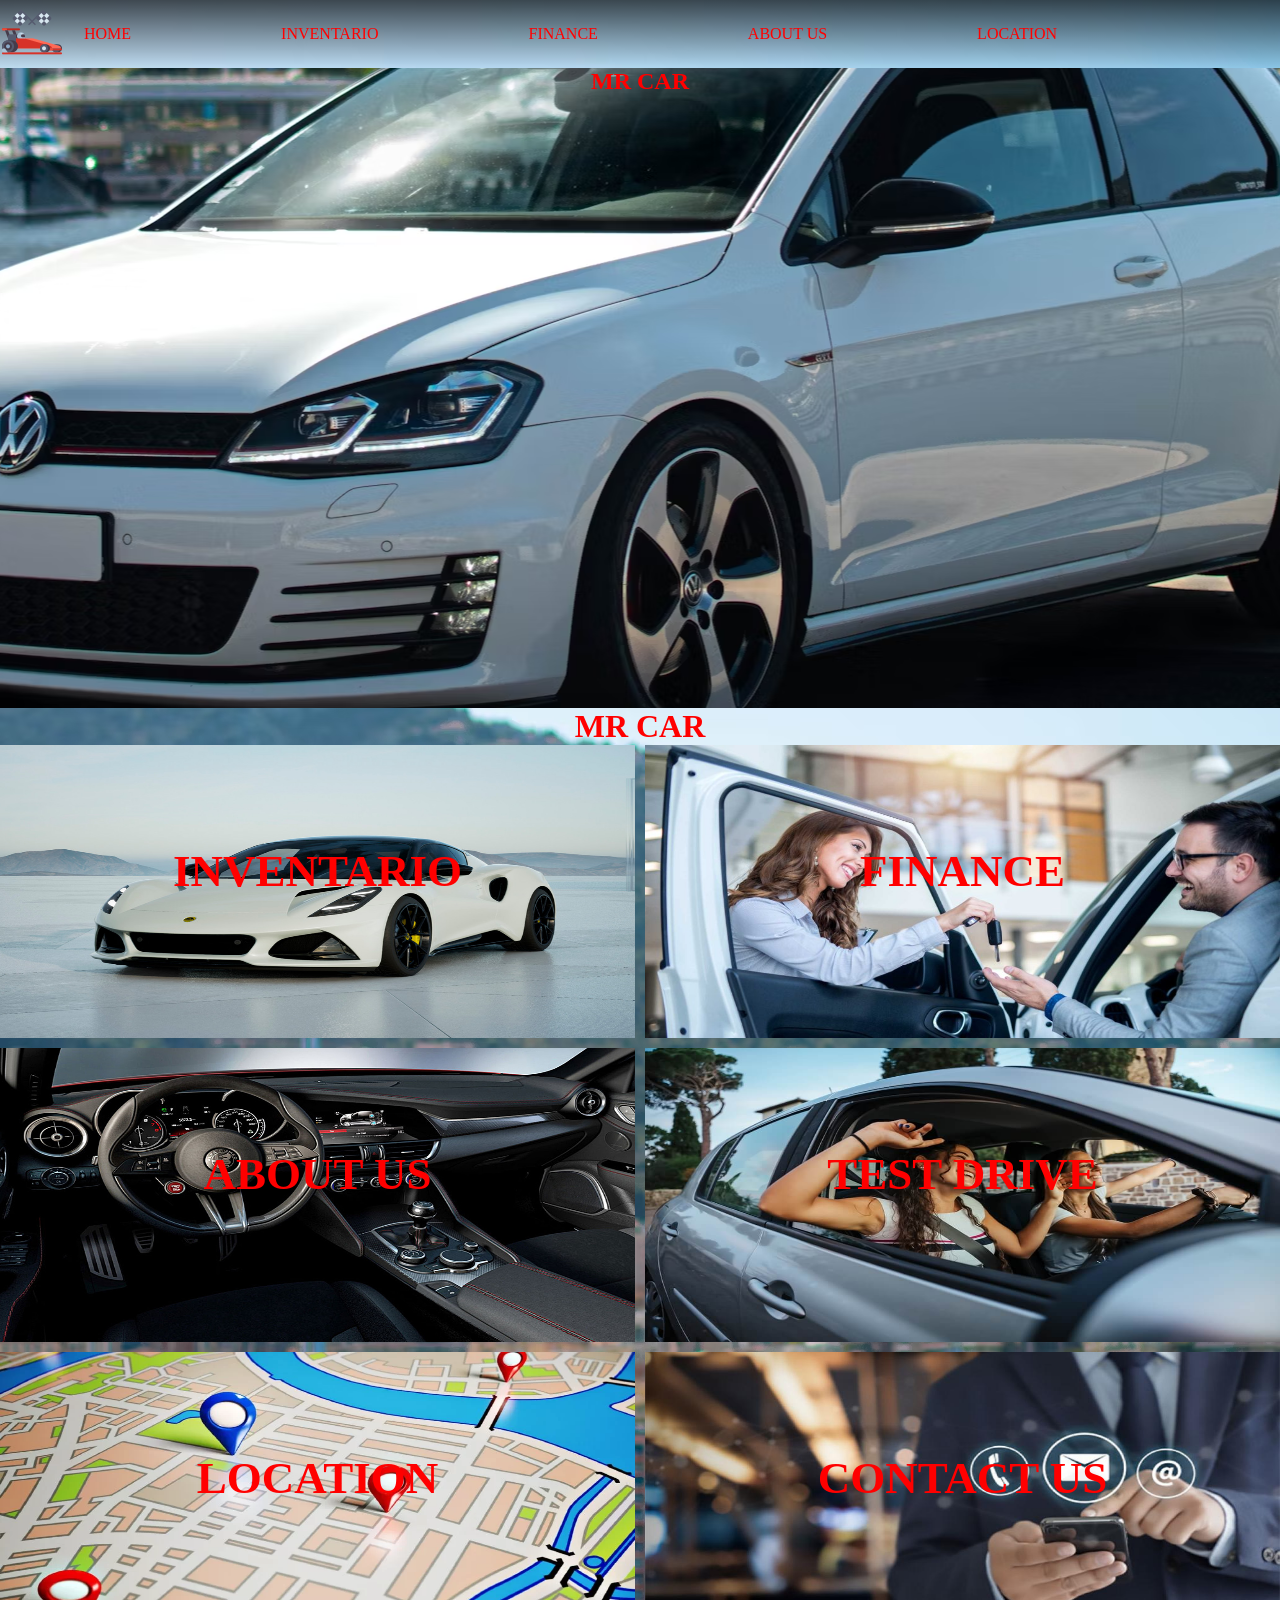
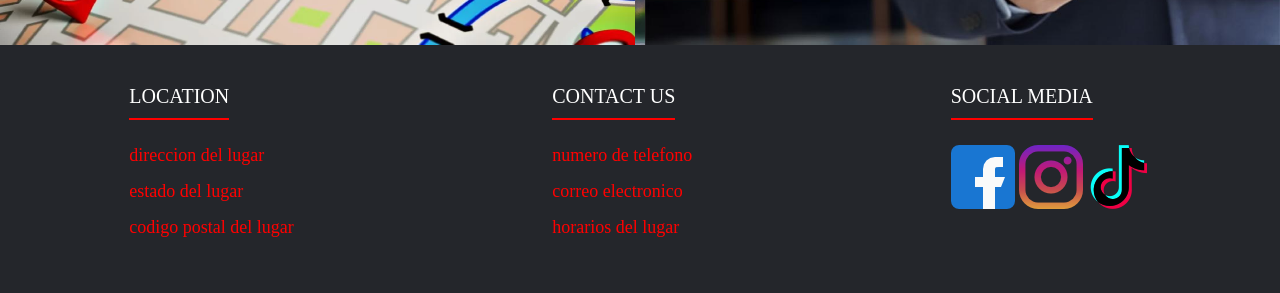
==== index.html @ 19e283dc "proyecto sass" ====
<!DOCTYPE html>
<html lang="en">
<head>
    <meta charset="UTF-8">
    <meta name="viewport" content="width=device-width, initial-scale=1.0">
    <meta name="title" content="Mr Car - La solucion a tu movilidad">
    <meta name="description" content="Encontra los mejores precios del mercado a la hora de tener que moverte">
    <title>Mr Car</title>
    <link rel="stylesheet" href="./css/style.css">
</head>
<body class="indexPrin">
    <header class="header">
        <a href="./index.html"><img src="./assets/logo.png" alt=""></a>
        <nav>
            <ul class="barraNav">
                <li><a href="#">HOME</a></li>
                <li><a href="./pages/inventario.html">INVENTARIO</a></li>
                <li><a href="./pages/finance.html">FINANCE</a></li>
                <li><a href="./pages/aboutus.html">ABOUT US</a></li>
                <li><a href="./pages/location.html">LOCATION</a></li>
            </ul>
        </nav>
    </header>
    <main>
        <section class="section-principal">
            <div>
                <h1 class="tracking-in-contract">mr car</h1>
            </div>
        </section>
        <div>
            <h1 class="tracking-in-contract">mr car</h1>
        </div>
        <div class="gridindex">
            <section class="sectionmain-1">
                <div>
                    <p>INVENTARIO</p>
                </div>
            </section>
            <section class="sectionmain-2">
                <div>
                    <p>FINANCE</p>
                </div>
            </section>
            <section class="sectionmain-3">
                <div>
                    <p>ABOUT US</p>
                </div>
            </section>
            <section class="sectionmain-4">
                <div>
                    <p>TEST DRIVE</p>
                </div>
            </section>
            <section class="sectionmain-5">
                <div>
                    <p>LOCATION</p>
                </div>
            </section>
            <section class="sectionmain-6">
                <div>
                    <p>CONTACT US</p>
                </div>
            </section>
        </div>
    </main>
    <footer class="piedepag">
        <div class="links">
            <h2>LOCATION</h2>
            <ul>
                <li><a href="#">direccion del lugar</a></li>
                <li><a href="#">estado del lugar</a></li>
                <li><a href="#">codigo postal del lugar</a></li>
            </ul>
        </div>
            <div class="links">
                <h2>CONTACT US</h2>
                <ul>
                    <li><a href="#">numero de telefono</a></li>
                    <li><a href="#">correo electronico</a></li>
                    <li><a href="#">horarios del lugar</a></li>
                </ul>
            </div>
                <div class="links">
                    <h2>SOCIAL MEDIA</h2>
                    <div class="socialmedia">
                        <img src="../assets/facebook.png" alt="">
                        <img src="../assets/instagram.png" alt="">
                        <img src="../assets/tik-tok.png" alt="">
                    </div>
                </div>
</footer>
</body>
</html>
---- css/style.css ----
/*
primero van los partials de la carpeta utilities
*/
/*
despues los partials de la capeta base
*/
* {
  margin: 0;
  padding: 0;
  box-sizing: border-box;
  list-style: none;
}

/*
luego los de la carpeta layout
*/
.header {
  background: linear-gradient(rgba(0, 0, 0, 0.6666666667), transparent);
  width: 100%;
  display: flex;
  flex-direction: row;
  align-items: center;
  gap: 1.25rem;
}
.header .barraNav {
  list-style: none;
  display: flex;
  gap: 150px;
}
.header li a {
  text-decoration: none;
  color: red;
}
.header li a:hover {
  background-color: white;
  border-radius: 4px;
}

h1 {
  color: red;
  text-align: center;
  text-transform: uppercase;
}

.gridindex {
  display: grid;
  width: 100%;
  height: 100vh;
  grid-template-columns: repeat(6, 1fr);
  grid-template-rows: repeat(3, 1fr);
  grid-template-areas: "sectionmain-1 sectionmain-1 sectionmain-1 sectionmain-2 sectionmain-2 sectionmain-2" "sectionmain-3 sectionmain-3 sectionmain-3 sectionmain-4 sectionmain-4 sectionmain-4" "sectionmain-5 sectionmain-5 sectionmain-5 sectionmain-6 sectionmain-6 sectionmain-6";
  gap: 10px;
}

.sectionmain-1, .sectionmain-6, .sectionmain-5, .sectionmain-4, .sectionmain-3, .sectionmain-2 {
  background-image: url("../assets/poligono1.jpg");
  grid-area: sectionmain-1;
  background-position: center;
  object-fit: contain;
  text-align: center;
  color: red;
  background-size: 100% 100%;
}
.sectionmain-1 div p, .sectionmain-6 div p, .sectionmain-5 div p, .sectionmain-4 div p, .sectionmain-3 div p, .sectionmain-2 div p {
  margin: 100px;
  font-size: 45px;
  font-weight: bold;
}
.sectionmain-1:hover, .sectionmain-6:hover, .sectionmain-5:hover, .sectionmain-4:hover, .sectionmain-3:hover, .sectionmain-2:hover {
  color: white;
}

.sectionmain-2 {
  grid-area: sectionmain-2;
  background-image: url("../assets/poligono2.jpg");
}

.sectionmain-3 {
  grid-area: sectionmain-3;
  background-image: url("../assets/poligono3.jpg");
}

.sectionmain-4 {
  grid-area: sectionmain-4;
  background-image: url("../assets/poligono4.jpg");
}

.sectionmain-5 {
  grid-area: sectionmain-5;
  background-image: url("../assets/poligono55.jpg");
}

.sectionmain-6 {
  grid-area: sectionmain-6;
  background-image: url("../assets/poligono6.jpg");
}

.grid-container {
  display: grid;
  width: 100%;
  height: 300px;
  grid-template-columns: 16% 16% 16% 16% 16% 16%;
  margin-top: 100px;
}

.seccion-2, .seccion-5, .seccion-4, .seccion-3 {
  background-image: url("../assets/linea1.jpg");
  object-fit: contain;
  background-position: center;
  max-width: 100%;
  max-height: 100%;
}

.seccion-3 {
  background-image: url("../assets/linea2.jpg");
}

.seccion-4 {
  background-image: url("../assets/linea3.jpg");
}

.seccion-5 {
  background-image: url("../assets/linea4.jpg");
}

.productos {
  width: 450px;
  height: 500px;
}

.card-container {
  display: flex;
  flex-direction: row;
  justify-content: space-between;
  margin: 30px;
}

.card-container2 {
  display: flex;
  flex-direction: row;
  justify-content: space-between;
  margin: 30px;
}

.card1-img {
  width: 100%;
  height: 60%;
}
.card1-img img {
  width: 100%;
  height: 100%;
  object-fit: contain;
}

.card1 {
  text-align: center;
}

.lineatiempo, .finance p, .locationsite p {
  color: red;
  width: 500px;
  height: 100px;
  text-align: center;
  justify-self: center;
  margin-top: 20px;
}

.boton {
  border-style: solid;
  border-width: 3px;
  background-color: red;
  margin: 10px 10px;
  width: 200px;
  height: 40px;
}

form {
  display: flex;
  justify-content: center;
  align-items: center;
  flex-direction: column;
  height: 500px;
}

.submit {
  padding: 8px 20px;
  margin: 10px;
  border-radius: 4px;
  background-color: red;
  border: red;
  color: black;
  font-weight: bold;
}

input {
  width: 300px;
  height: 40px;
  background-color: black;
  color: red;
}

.indexPrin {
  background-image: url("../assets/golfgti fondo.avif");
  width: 100%;
}

.section-principal {
  background-image: url("../assets/golfgti fondo.avif");
  width: 100%;
  height: 40rem;
  background-position: center 1200px;
}

.locationsite div {
  display: flex;
  justify-content: center;
  width: 400px;
  height: 400px;
  justify-self: center;
  margin-bottom: 25px;
}

.inventario {
  background-image: url("../assets/fondo3.avif");
  width: 100%;
  height: 100%;
  background-position: center 1250px;
}

.finance {
  background-image: url("../assets/fondo6.avif");
  width: 100%;
  height: 100%;
  background-position: center 1250px;
}

.location {
  background-image: url("../assets/locationfondo.jpg");
  width: 100%;
  height: 100%;
  background-position: center 1200px;
}

.aboutus {
  background-image: url("../assets/fondo2.avif");
  width: 100%;
  height: 100%;
  background-position: center 1250px;
}

.piedepag {
  background-color: #24262b;
  padding: 40px 0;
  display: flex;
  justify-content: space-around;
}
.piedepag .links h2 {
  font-size: 20px;
  color: white;
  margin-bottom: 25px;
  font-weight: 500;
  border-bottom: 2px solid red;
  padding-bottom: 10px;
  display: inline-block;
}
.piedepag .links ul li a {
  font-size: 18px;
  text-decoration: none;
  list-style: none;
  color: red;
  display: block;
  margin-bottom: 15px;
}
.piedepag .links ul li a:hover {
  color: white;
  padding-left: 6px;
}

/*
despues los components
*/
.tracking-in-contract {
  -webkit-animation: tracking-in-contract 1s cubic-bezier(0.215, 0.61, 0.355, 1) both;
  animation: tracking-in-contract 1s cubic-bezier(0.215, 0.61, 0.355, 1) both;
}

@keyframes tracking-in-contract {
  0% {
    letter-spacing: 1em;
    opacity: 0;
  }
  40% {
    opacity: 0.6;
  }
  100% {
    letter-spacing: normal;
    opacity: 1;
  }
}
@media (max-width: 1024px) {
  .header {
    flex-direction: column;
    background-color: #24262b;
    width: 100%;
  }
  .barraNav {
    flex-direction: row;
  }
  .parrafo {
    justify-self: center;
    width: 100%;
  }
  .parrafo p {
    justify-self: center;
    width: 100%;
    text-align: center;
  }
  .lineatiempo p, .locationsite p p, .finance p p {
    text-align: center;
  }
  .grid-container {
    display: grid;
    width: 100%;
    height: 300px;
    grid-template-columns: 75px 22% 22% 23% 23% 75px;
    margin-top: 100px;
  }
  .locationsite article p {
    text-align: center;
  }
  .footer-row {
    text-align: center;
  }
  .links {
    width: 100%;
    margin-bottom: 30px;
  }
}
@media (max-width: 850px) {
  .header {
    flex-direction: column;
    background-color: #24262b;
    width: 100%;
  }
  .barraNav {
    flex-direction: row;
    width: 100%;
  }
  .parrafo {
    justify-self: center;
    width: 100%;
  }
  .parrafo p {
    justify-self: center;
    width: 100%;
    text-align: center;
  }
  .lineatiempo p, .locationsite p p, .finance p p {
    text-align: center;
  }
  .grid-container {
    display: grid;
    width: 100%;
    height: 300px;
    grid-template-columns: 75px 22% 22% 23% 23% 75px;
    margin-top: 100px;
  }
  .locationsite article p {
    text-align: center;
  }
  iframe {
    margin-top: 20px;
  }
}
@media (max-width: 768px) {
  .header {
    flex-direction: column;
    background-color: #24262b;
    width: 100%;
  }
  .barraNav {
    flex-direction: column;
  }
  .parrafo {
    justify-self: center;
    width: 100%;
  }
  .parrafo p {
    justify-self: center;
    width: 100%;
    text-align: center;
  }
  .grid-container {
    grid-template-rows: 80px 80px 80px 80px;
    margin-bottom: 100px;
  }
  .seccion-2, .seccion-3, .seccion-4, .seccion-5 {
    grid-column: 3/5;
    grid-row: 1/2;
    background-size: 150% 150%;
  }
  .seccion-3 {
    grid-column: 3/5;
    grid-row: 2/3;
    background-size: 150% 150%;
  }
  .seccion-4 {
    grid-column: 3/5;
    grid-row: 3/4;
    background-size: 150% 150%;
  }
  .seccion-5 {
    grid-column: 3/5;
    grid-row: 4/5;
    background-size: 150% 150%;
  }
  .piedepag {
    flex-direction: column;
    text-align: center;
  }
}
@media (max-width: 425px) {
  .header {
    flex-direction: column;
    background-color: #24262b;
    width: 100%;
  }
  .barraNav {
    flex-direction: column;
  }
  .parrafo {
    justify-self: center;
    width: 100%;
  }
  .parrafo p {
    justify-self: center;
    width: 100%;
    text-align: center;
  }
  .piedepag {
    flex-direction: column;
    text-align: center;
  }
}
@media (max-width: 375px) {
  .header {
    flex-direction: column;
    background-color: #24262b;
    width: 100%;
  }
  .barraNav {
    flex-direction: column;
  }
  .parrafo {
    justify-self: center;
    width: 100%;
  }
  .parrafo p {
    justify-self: center;
    width: 100%;
    text-align: center;
  }
  .piedepag {
    flex-direction: column;
    text-align: center;
  }
}
@media (max-width: 320px) {
  .header {
    flex-direction: column;
    background-color: #24262b;
    width: 100%;
  }
  .barraNav {
    flex-direction: column;
  }
  .parrafo {
    justify-self: center;
  }
  .parrafo p {
    justify-self: center;
    text-align: center;
  }
  .piedepag {
    flex-direction: column;
    text-align: center;
  }
}
/*
por ultimo los mediaquery, en orden decreciente
de desktop a mobile
*/

/*# sourceMappingURL=style.css.map */
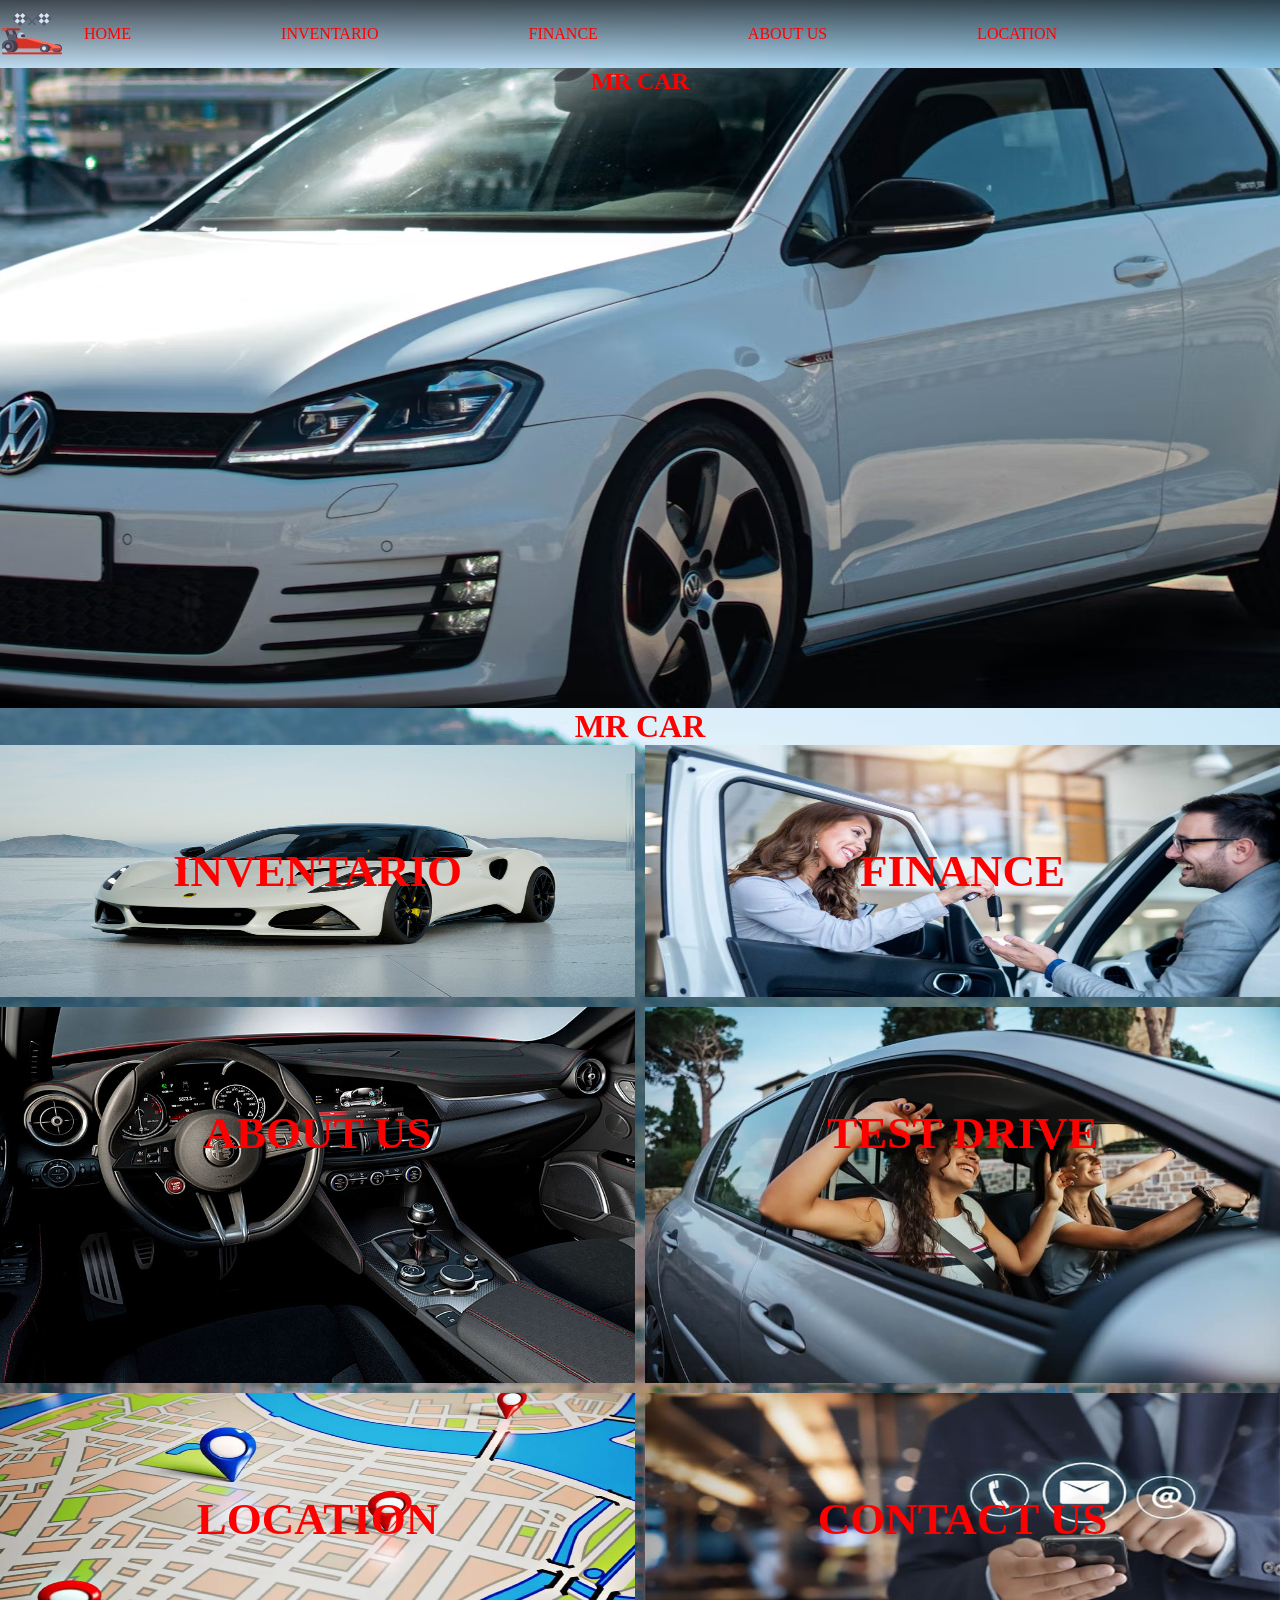
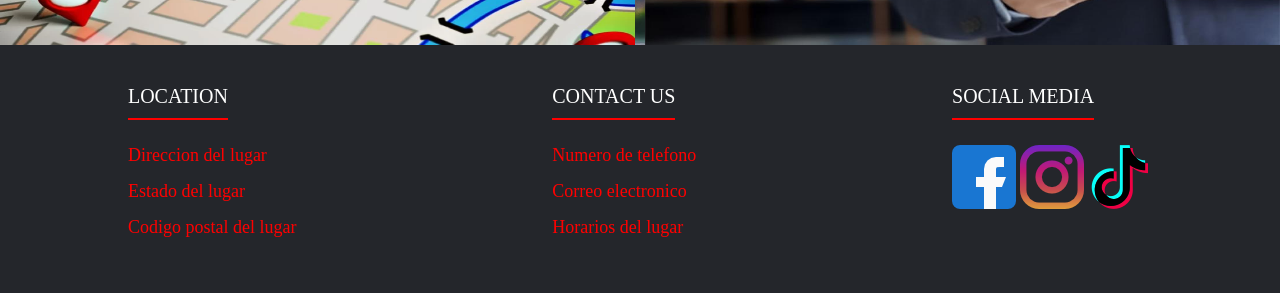
==== commit b214158b: "proyecto terminado" ====
--- a/index.html
+++ b/index.html
@@ -67,17 +67,17 @@
         <div class="links">
             <h2>LOCATION</h2>
             <ul>
-                <li><a href="#">direccion del lugar</a></li>
-                <li><a href="#">estado del lugar</a></li>
-                <li><a href="#">codigo postal del lugar</a></li>
+                <li><a href="#">Direccion del lugar</a></li>
+                <li><a href="#">Estado del lugar</a></li>
+                <li><a href="#">Codigo postal del lugar</a></li>
             </ul>
         </div>
             <div class="links">
                 <h2>CONTACT US</h2>
                 <ul>
-                    <li><a href="#">numero de telefono</a></li>
-                    <li><a href="#">correo electronico</a></li>
-                    <li><a href="#">horarios del lugar</a></li>
+                    <li><a href="#">Numero de telefono</a></li>
+                    <li><a href="#">Correo electronico</a></li>
+                    <li><a href="#">Horarios del lugar</a></li>
                 </ul>
             </div>
                 <div class="links">
--- a/css/style.css
+++ b/css/style.css
@@ -5,490 +5,567 @@
 despues los partials de la capeta base
 */
 * {
-  margin: 0;
-  padding: 0;
-  box-sizing: border-box;
-  list-style: none;
+    margin: 0;
+    padding: 0;
+    box-sizing: border-box;
+    list-style: none;
 }
 
 /*
 luego los de la carpeta layout
-*/
+  */
 .header {
-  background: linear-gradient(rgba(0, 0, 0, 0.6666666667), transparent);
-  width: 100%;
-  display: flex;
-  flex-direction: row;
-  align-items: center;
-  gap: 1.25rem;
+    background: linear-gradient(rgba(0, 0, 0, 0.6666666667), transparent);
+    width: 100%;
+    display: flex;
+    flex-direction: row;
+    align-items: center;
+    gap: 1.25rem;
 }
 .header .barraNav {
-  list-style: none;
-  display: flex;
-  gap: 150px;
+    list-style: none;
+    display: flex;
+    gap: 150px;
 }
 .header li a {
-  text-decoration: none;
-  color: red;
+    text-decoration: none;
+    color: red;
 }
 .header li a:hover {
-  background-color: white;
-  border-radius: 4px;
+    background-color: white;
+    border-radius: 4px;
 }
 
 h1 {
-  color: red;
-  text-align: center;
-  text-transform: uppercase;
+    color: red;
+    text-align: center;
+    text-transform: uppercase;
 }
 
 .gridindex {
-  display: grid;
-  width: 100%;
-  height: 100vh;
-  grid-template-columns: repeat(6, 1fr);
-  grid-template-rows: repeat(3, 1fr);
-  grid-template-areas: "sectionmain-1 sectionmain-1 sectionmain-1 sectionmain-2 sectionmain-2 sectionmain-2" "sectionmain-3 sectionmain-3 sectionmain-3 sectionmain-4 sectionmain-4 sectionmain-4" "sectionmain-5 sectionmain-5 sectionmain-5 sectionmain-6 sectionmain-6 sectionmain-6";
-  gap: 10px;
+    display: grid;
+    width: 100%;
+    min-height: 100vh;
+    grid-template-columns: repeat(6, 1fr);
+    grid-template-rows: auto 1fr auto;
+    grid-template-areas: "sectionmain-1 sectionmain-1 sectionmain-1 sectionmain-2 sectionmain-2 sectionmain-2" "sectionmain-3 sectionmain-3 sectionmain-3 sectionmain-4 sectionmain-4 sectionmain-4" "sectionmain-5 sectionmain-5 sectionmain-5 sectionmain-6 sectionmain-6 sectionmain-6";
+    gap: 10px;
 }
 
 .sectionmain-1, .sectionmain-6, .sectionmain-5, .sectionmain-4, .sectionmain-3, .sectionmain-2 {
-  background-image: url("../assets/poligono1.jpg");
-  grid-area: sectionmain-1;
-  background-position: center;
-  object-fit: contain;
-  text-align: center;
-  color: red;
-  background-size: 100% 100%;
+    background-image: url("../assets/poligono1.jpg");
+    grid-area: sectionmain-1;
+    background-position: center;
+    object-fit: contain;
+    text-align: center;
+    color: red;
+    background-size: 100% 100%;
 }
 .sectionmain-1 div p, .sectionmain-6 div p, .sectionmain-5 div p, .sectionmain-4 div p, .sectionmain-3 div p, .sectionmain-2 div p {
-  margin: 100px;
-  font-size: 45px;
-  font-weight: bold;
+    margin: 100px;
+    font-size: 45px;
+    font-weight: bold;
 }
 .sectionmain-1:hover, .sectionmain-6:hover, .sectionmain-5:hover, .sectionmain-4:hover, .sectionmain-3:hover, .sectionmain-2:hover {
-  color: white;
+    color: white;
 }
 
 .sectionmain-2 {
-  grid-area: sectionmain-2;
-  background-image: url("../assets/poligono2.jpg");
+    grid-area: sectionmain-2;
+    background-image: url("../assets/poligono2.jpg");
 }
 
 .sectionmain-3 {
-  grid-area: sectionmain-3;
-  background-image: url("../assets/poligono3.jpg");
+    grid-area: sectionmain-3;
+    background-image: url("../assets/poligono3.jpg");
 }
 
 .sectionmain-4 {
-  grid-area: sectionmain-4;
-  background-image: url("../assets/poligono4.jpg");
+    grid-area: sectionmain-4;
+    background-image: url("../assets/poligono4.jpg");
 }
 
 .sectionmain-5 {
-  grid-area: sectionmain-5;
-  background-image: url("../assets/poligono55.jpg");
+    grid-area: sectionmain-5;
+    background-image: url("../assets/poligono55.jpg");
 }
 
 .sectionmain-6 {
-  grid-area: sectionmain-6;
-  background-image: url("../assets/poligono6.jpg");
+    grid-area: sectionmain-6;
+    background-image: url("../assets/poligono6.jpg");
 }
 
 .grid-container {
-  display: grid;
-  width: 100%;
-  height: 300px;
-  grid-template-columns: 16% 16% 16% 16% 16% 16%;
-  margin-top: 100px;
-}
-
-.seccion-2, .seccion-5, .seccion-4, .seccion-3 {
-  background-image: url("../assets/linea1.jpg");
-  object-fit: contain;
-  background-position: center;
-  max-width: 100%;
-  max-height: 100%;
-}
-
-.seccion-3 {
-  background-image: url("../assets/linea2.jpg");
-}
-
-.seccion-4 {
-  background-image: url("../assets/linea3.jpg");
-}
-
-.seccion-5 {
-  background-image: url("../assets/linea4.jpg");
-}
-
-.productos {
-  width: 450px;
-  height: 500px;
-}
-
-.card-container {
-  display: flex;
-  flex-direction: row;
-  justify-content: space-between;
-  margin: 30px;
-}
-
-.card-container2 {
-  display: flex;
-  flex-direction: row;
-  justify-content: space-between;
-  margin: 30px;
-}
-
-.card1-img {
-  width: 100%;
-  height: 60%;
-}
-.card1-img img {
-  width: 100%;
-  height: 100%;
-  object-fit: contain;
-}
-
-.card1 {
-  text-align: center;
-}
-
-.lineatiempo, .finance p, .locationsite p {
-  color: red;
-  width: 500px;
-  height: 100px;
-  text-align: center;
-  justify-self: center;
-  margin-top: 20px;
-}
-
-.boton {
-  border-style: solid;
-  border-width: 3px;
-  background-color: red;
-  margin: 10px 10px;
-  width: 200px;
-  height: 40px;
-}
-
-form {
-  display: flex;
-  justify-content: center;
-  align-items: center;
-  flex-direction: column;
-  height: 500px;
-}
-
-.submit {
-  padding: 8px 20px;
-  margin: 10px;
-  border-radius: 4px;
-  background-color: red;
-  border: red;
-  color: black;
-  font-weight: bold;
-}
-
-input {
-  width: 300px;
-  height: 40px;
-  background-color: black;
-  color: red;
-}
-
-.indexPrin {
-  background-image: url("../assets/golfgti fondo.avif");
-  width: 100%;
-}
-
-.section-principal {
-  background-image: url("../assets/golfgti fondo.avif");
-  width: 100%;
-  height: 40rem;
-  background-position: center 1200px;
-}
-
-.locationsite div {
-  display: flex;
-  justify-content: center;
-  width: 400px;
-  height: 400px;
-  justify-self: center;
-  margin-bottom: 25px;
-}
-
-.inventario {
-  background-image: url("../assets/fondo3.avif");
-  width: 100%;
-  height: 100%;
-  background-position: center 1250px;
-}
-
-.finance {
-  background-image: url("../assets/fondo6.avif");
-  width: 100%;
-  height: 100%;
-  background-position: center 1250px;
-}
-
-.location {
-  background-image: url("../assets/locationfondo.jpg");
-  width: 100%;
-  height: 100%;
-  background-position: center 1200px;
-}
-
-.aboutus {
-  background-image: url("../assets/fondo2.avif");
-  width: 100%;
-  height: 100%;
-  background-position: center 1250px;
-}
-
-.piedepag {
-  background-color: #24262b;
-  padding: 40px 0;
-  display: flex;
-  justify-content: space-around;
-}
-.piedepag .links h2 {
-  font-size: 20px;
-  color: white;
-  margin-bottom: 25px;
-  font-weight: 500;
-  border-bottom: 2px solid red;
-  padding-bottom: 10px;
-  display: inline-block;
-}
-.piedepag .links ul li a {
-  font-size: 18px;
-  text-decoration: none;
-  list-style: none;
-  color: red;
-  display: block;
-  margin-bottom: 15px;
-}
-.piedepag .links ul li a:hover {
-  color: white;
-  padding-left: 6px;
-}
-
-/*
-despues los components
-*/
-.tracking-in-contract {
-  -webkit-animation: tracking-in-contract 1s cubic-bezier(0.215, 0.61, 0.355, 1) both;
-  animation: tracking-in-contract 1s cubic-bezier(0.215, 0.61, 0.355, 1) both;
-}
-
-@keyframes tracking-in-contract {
-  0% {
-    letter-spacing: 1em;
-    opacity: 0;
-  }
-  40% {
-    opacity: 0.6;
-  }
-  100% {
-    letter-spacing: normal;
-    opacity: 1;
-  }
-}
-@media (max-width: 1024px) {
-  .header {
+    display: grid;
+    width: 100%;
+    height: 300px;
+    grid-template-columns: 16% 16% 16% 16% 16% 16%;
+    margin-top: 100px;
+  }
+  
+  .seccion-2, .seccion-5, .seccion-4, .seccion-3 {
+    background-image: url("../assets/linea1.jpg");
+    object-fit: contain;
+    background-position: center;
+    max-width: 100%;
+    max-height: 100%;
+  }
+  
+  .seccion-3 {
+    background-image: url("../assets/linea2.jpg");
+  }
+  
+  .seccion-4 {
+    background-image: url("../assets/linea3.jpg");
+  }
+  
+  .seccion-5 {
+    background-image: url("../assets/linea4.jpg");
+  }
+  
+  .productos {
+    width: 450px;
+    height: 500px;
+  }
+  
+  .card-container {
+    display: flex;
+    flex-direction: row;
+    justify-content: space-between;
+    margin: 30px;
+  }
+  
+  .card-container2 {
+    display: flex;
+    flex-direction: row;
+    justify-content: space-between;
+    margin: 30px;
+  }
+  
+  .card1-img {
+    width: 100%;
+    height: 60%;
+  }
+  .card1-img img {
+    width: 100%;
+    height: 100%;
+    object-fit: contain;
+  }
+  
+  .card1 {
+    text-align: center;
+  }
+  
+  .lineatiempo, .finance p, .locationsite p {
+    color: red;
+    width: 300px;
+    height: 200px;
+    text-align: center;
+    justify-self: center;
+    margin-top: 20px;
+  }
+  
+  .boton {
+    border-style: solid;
+    border-width: 3px;
+    background-color: red;
+    margin: 10px 10px;
+    width: 200px;
+    height: 40px;
+  }
+  
+  form {
+    display: flex;
+    justify-content: center;
+    align-items: center;
     flex-direction: column;
+    height: 500px;
+  }
+  
+  .submit {
+    padding: 8px 20px;
+    margin: 10px;
+    border-radius: 4px;
+    background-color: red;
+    border: red;
+    color: black;
+    font-weight: bold;
+  }
+  
+  input {
+    width: 300px;
+    height: 40px;
+    background-color: black;
+    color: red;
+  }
+  
+  .indexPrin {
+    background-image: url("../assets/golfgti fondo.avif");
+    width: 100%;
+  }
+  
+  .section-principal {
+    background-image: url("../assets/golfgti fondo.avif");
+    width: 100%;
+    height: 40rem;
+    background-position: center 1200px;
+  }
+  
+  .locationsite div {
+    display: flex;
+    justify-content: center;
+    width: 400px;
+    height: 400px;
+    justify-self: center;
+    margin-bottom: 25px;
+  }
+  
+  .inventario {
+    background-image: url("../assets/fondo3.avif");
+    width: 100%;
+    height: 100%;
+    background-position: center 1250px;
+  }
+  
+  .finance {
+    background-image: url("../assets/fondo6.avif");
+    width: 100%;
+    height: 100%;
+    background-position: center 1250px;
+  }
+  
+  .location {
+    background-color: black;
+  }
+  
+  .aboutus {
+    background-color: black;
+  }
+  
+  .piedepag {
     background-color: #24262b;
-    width: 100%;
-  }
-  .barraNav {
-    flex-direction: row;
-  }
-  .parrafo {
-    justify-self: center;
-    width: 100%;
-  }
-  .parrafo p {
-    justify-self: center;
-    width: 100%;
-    text-align: center;
-  }
-  .lineatiempo p, .locationsite p p, .finance p p {
-    text-align: center;
-  }
-  .grid-container {
-    display: grid;
-    width: 100%;
-    height: 300px;
-    grid-template-columns: 75px 22% 22% 23% 23% 75px;
-    margin-top: 100px;
-  }
-  .locationsite article p {
-    text-align: center;
-  }
-  .footer-row {
-    text-align: center;
-  }
-  .links {
-    width: 100%;
-    margin-bottom: 30px;
-  }
-}
-@media (max-width: 850px) {
-  .header {
-    flex-direction: column;
-    background-color: #24262b;
-    width: 100%;
-  }
-  .barraNav {
-    flex-direction: row;
-    width: 100%;
-  }
-  .parrafo {
-    justify-self: center;
-    width: 100%;
-  }
-  .parrafo p {
-    justify-self: center;
-    width: 100%;
-    text-align: center;
-  }
-  .lineatiempo p, .locationsite p p, .finance p p {
-    text-align: center;
-  }
-  .grid-container {
-    display: grid;
-    width: 100%;
-    height: 300px;
-    grid-template-columns: 75px 22% 22% 23% 23% 75px;
-    margin-top: 100px;
-  }
-  .locationsite article p {
-    text-align: center;
-  }
-  iframe {
-    margin-top: 20px;
-  }
-}
-@media (max-width: 768px) {
-  .header {
-    flex-direction: column;
-    background-color: #24262b;
-    width: 100%;
-  }
-  .barraNav {
-    flex-direction: column;
-  }
-  .parrafo {
-    justify-self: center;
-    width: 100%;
-  }
-  .parrafo p {
-    justify-self: center;
-    width: 100%;
-    text-align: center;
-  }
-  .grid-container {
-    grid-template-rows: 80px 80px 80px 80px;
-    margin-bottom: 100px;
-  }
-  .seccion-2, .seccion-3, .seccion-4, .seccion-5 {
-    grid-column: 3/5;
-    grid-row: 1/2;
-    background-size: 150% 150%;
-  }
-  .seccion-3 {
-    grid-column: 3/5;
-    grid-row: 2/3;
-    background-size: 150% 150%;
-  }
-  .seccion-4 {
-    grid-column: 3/5;
-    grid-row: 3/4;
-    background-size: 150% 150%;
-  }
-  .seccion-5 {
-    grid-column: 3/5;
-    grid-row: 4/5;
-    background-size: 150% 150%;
-  }
-  .piedepag {
-    flex-direction: column;
-    text-align: center;
-  }
-}
-@media (max-width: 425px) {
-  .header {
-    flex-direction: column;
-    background-color: #24262b;
-    width: 100%;
-  }
-  .barraNav {
-    flex-direction: column;
-  }
-  .parrafo {
-    justify-self: center;
-    width: 100%;
-  }
-  .parrafo p {
-    justify-self: center;
-    width: 100%;
-    text-align: center;
-  }
-  .piedepag {
-    flex-direction: column;
-    text-align: center;
-  }
-}
-@media (max-width: 375px) {
-  .header {
-    flex-direction: column;
-    background-color: #24262b;
-    width: 100%;
-  }
-  .barraNav {
-    flex-direction: column;
-  }
-  .parrafo {
-    justify-self: center;
-    width: 100%;
-  }
-  .parrafo p {
-    justify-self: center;
-    width: 100%;
-    text-align: center;
-  }
-  .piedepag {
-    flex-direction: column;
-    text-align: center;
-  }
-}
-@media (max-width: 320px) {
-  .header {
-    flex-direction: column;
-    background-color: #24262b;
-    width: 100%;
-  }
-  .barraNav {
-    flex-direction: column;
-  }
-  .parrafo {
-    justify-self: center;
-  }
-  .parrafo p {
-    justify-self: center;
-    text-align: center;
-  }
-  .piedepag {
-    flex-direction: column;
-    text-align: center;
-  }
-}
-/*
-por ultimo los mediaquery, en orden decreciente
-de desktop a mobile
-*/
-
-/*# sourceMappingURL=style.css.map */
+    padding: 40px 0;
+    display: flex;
+    justify-content: space-around;
+    position: sticky;
+  }
+  .piedepag .links h2 {
+    font-size: 20px;
+    color: white;
+    margin-bottom: 25px;
+    font-weight: 500;
+    border-bottom: 2px solid red;
+    padding-bottom: 10px;
+    display: inline-block;
+  }
+  .piedepag .links ul li a {
+    font-size: 18px;
+    text-decoration: none;
+    list-style: none;
+    color: red;
+    display: block;
+    margin-bottom: 15px;
+  }
+  .piedepag .links ul li a:hover {
+    color: white;
+    padding-left: 6px;
+  }
+  
+  /*
+  despues los components
+  */
+  .tracking-in-contract {
+    -webkit-animation: tracking-in-contract 1s cubic-bezier(0.215, 0.61, 0.355, 1) both;
+    animation: tracking-in-contract 1s cubic-bezier(0.215, 0.61, 0.355, 1) both;
+  }
+  
+  @keyframes tracking-in-contract {
+    0% {
+      letter-spacing: 1em;
+      opacity: 0;
+    }
+    40% {
+      opacity: 0.6;
+    }
+    100% {
+      letter-spacing: normal;
+      opacity: 1;
+    }
+  }
+  @media (max-width: 1024px) {
+    .header {
+      flex-direction: column;
+      background-color: #24262b;
+      width: 100%;
+    }
+    .barraNav {
+      flex-direction: row;
+    }
+    .parrafo {
+      justify-self: center;
+      width: 100%;
+    }
+    .parrafo p {
+      justify-self: center;
+      width: 100%;
+      text-align: center;
+    }
+    .lineatiempo p, .locationsite p p, .finance p p {
+      text-align: center;
+    }
+    .grid-container {
+      display: grid;
+      width: 100%;
+      height: 300px;
+      grid-template-columns: 75px 22% 22% 23% 23% 75px;
+      margin-top: 100px;
+    }
+    .locationsite article p {
+      text-align: center;
+    }
+    .footer-row {
+      text-align: center;
+    }
+    .links {
+      width: 100%;
+      margin-bottom: 30px;
+    }
+  }
+  @media (max-width: 850px) {
+    .header {
+      flex-direction: column;
+      background-color: #24262b;
+      width: 100%;
+    }
+    .barraNav {
+      flex-direction: row;
+      width: 100%;
+    }
+    .parrafo {
+      justify-self: center;
+      width: 100%;
+    }
+    .parrafo p {
+      justify-self: center;
+      width: 100%;
+      text-align: center;
+    }
+    .card-container {
+        display: flex;
+        flex-direction: column;
+        margin: 30px;
+    }
+    .card-container2 {
+        display: flex;
+        flex-direction: column;
+        margin: 30px;
+    }
+    .lineatiempo p, .locationsite p p, .finance p p {
+      text-align: center;
+    }
+    .section-principal {
+        background-color: black;
+    }
+    .grid-container {
+      display: grid;
+      width: 100%;
+      height: 300px;
+      grid-template-columns: 75px 22% 22% 23% 23% 75px;
+      margin-top: 100px;
+    }
+    .locationsite article p {
+      text-align: center;
+    }
+    iframe {
+      margin-top: 20px;
+    }
+    .gridindex {
+      display: grid;
+      
+      min-height: 100dvh;
+      grid-template-columns: repeat(3, 1fr);
+      grid-template-rows: auto 1fr auto;
+      grid-template-areas: "sectionmain-1 sectionmain-1 sectionmain-1" "sectionmain-2 sectionmain-2 sectionmain-2" "sectionmain-3 sectionmain-3 sectionmain-3" "sectionmain-4 sectionmain-4 sectionmain-4" "sectionmain-5 sectionmain-5 sectionmain-5" "sectionmain-6 sectionmain-6 sectionmain-6";
+      gap: 10px;
+    }
+    .sectionmain-1, .sectionmain-2, .sectionmain-3, .sectionmain-4, .sectionmain-5, .sectionmain-6 {
+      background-image: url("../assets/poligono1.jpg");
+      grid-area: sectionmain-1;
+      background-position: center;
+      object-fit: contain;
+      text-align: center;
+      color: red;
+      background-size: 100% 100%;
+    }
+    .sectionmain-1 div p, .sectionmain-2 div p, .sectionmain-3 div p, .sectionmain-4 div p, .sectionmain-5 div p, .sectionmain-6 div p {
+      margin: 100px;
+      font-size: 45px;
+      font-weight: bold;
+    }
+    .sectionmain-1:hover, .sectionmain-2:hover, .sectionmain-3:hover, .sectionmain-4:hover, .sectionmain-5:hover, .sectionmain-6:hover {
+      color: white;
+    }
+    .sectionmain-2 {
+      grid-area: sectionmain-2;
+      background-image: url("../assets/poligono2.jpg");
+    }
+    .sectionmain-3 {
+      grid-area: sectionmain-3;
+      background-image: url("../assets/poligono3.jpg");
+    }
+    .sectionmain-4 {
+      grid-area: sectionmain-4;
+      background-image: url("../assets/poligono4.jpg");
+    }
+    .sectionmain-5 {
+      grid-area: sectionmain-5;
+      background-image: url("../assets/poligono55.jpg");
+    }
+    .sectionmain-6 {
+      grid-area: sectionmain-6;
+      background-image: url("../assets/poligono6.jpg");
+    }
+  }
+  @media (max-width: 768px) {
+    .header {
+      flex-direction: column;
+      background-color: #24262b;
+      width: 100%;
+    }
+    .barraNav {
+      flex-direction: column;
+    }
+    .parrafo {
+      justify-self: center;
+      width: 100%;
+    }
+    .parrafo p {
+      justify-self: center;
+      width: 100%;
+      text-align: center;
+    }
+    .grid-container {
+      grid-template-rows: 80px 80px 80px 80px;
+      margin-bottom: 100px;
+    }
+    .seccion-2, .seccion-3, .seccion-4, .seccion-5 {
+      grid-column: 3/5;
+      grid-row: 1/2;
+      background-size: 150% 150%;
+    }
+    .seccion-3 {
+      grid-column: 3/5;
+      grid-row: 2/3;
+      background-size: 150% 150%;
+    }
+    .seccion-4 {
+      grid-column: 3/5;
+      grid-row: 3/4;
+      background-size: 150% 150%;
+    }
+    .seccion-5 {
+      grid-column: 3/5;
+      grid-row: 4/5;
+      background-size: 150% 150%;
+    }
+    .piedepag {
+      flex-direction: column;
+      text-align: center;
+    }
+  }
+  @media (max-width: 425px) {
+    .header {
+      flex-direction: column;
+      background-color: #24262b;
+      width: 100%;
+    }
+    .barraNav {
+      flex-direction: column;
+    }
+    .parrafo {
+      justify-self: center;
+      width: 100%;
+    }
+    .parrafo p {
+      justify-self: center;
+      width: 100%;
+      text-align: center;
+    }
+    .piedepag {
+      flex-direction: column;
+      text-align: center;
+    }
+  }
+  @media (max-width: 375px) {
+    .header {
+      flex-direction: column;
+      background-color: #24262b;
+      width: 100%;
+    }
+    .barraNav {
+      flex-direction: column;
+    }
+    .parrafo {
+      justify-self: center;
+      width: 100%;
+    }
+    .parrafo p {
+      justify-self: center;
+      width: 100%;
+      text-align: center;
+    }
+    .piedepag {
+      flex-direction: column;
+      text-align: center;
+    }
+  }
+  @media (max-width: 320px) {
+    .header {
+      flex-direction: column;
+      background-color: #24262b;
+      width: 100%;
+    }
+    .barraNav {
+      flex-direction: column;
+    }
+    .gridindex {
+        display: grid;
+        grid-template-rows: auto 1fr auto;
+        min-height: 100vh;
+    }
+    .parrafo {
+      justify-self: center;
+    }
+    .parrafo p {
+      justify-self: center;
+      text-align: center;
+      width: 100px;
+      height: 200px;
+    }
+    .lineatiempo p {
+        width: 100px;
+        height: 100px;
+    }
+    .inventario {
+        background-color: black;
+    }
+    .piedepag {
+      flex-direction: column;
+      text-align: center;
+      background-color: #24262b;
+
+    }
+    .locationsite p {
+        width: 100px;
+        height: 100px;
+        display: flex;
+        justify-self: center;
+    }
+  }
+  /*
+  por ultimo los mediaquery, en orden decreciente
+  de desktop a mobile
+  */
+  
+  /*# sourceMappingURL=style.css.map */
+  
